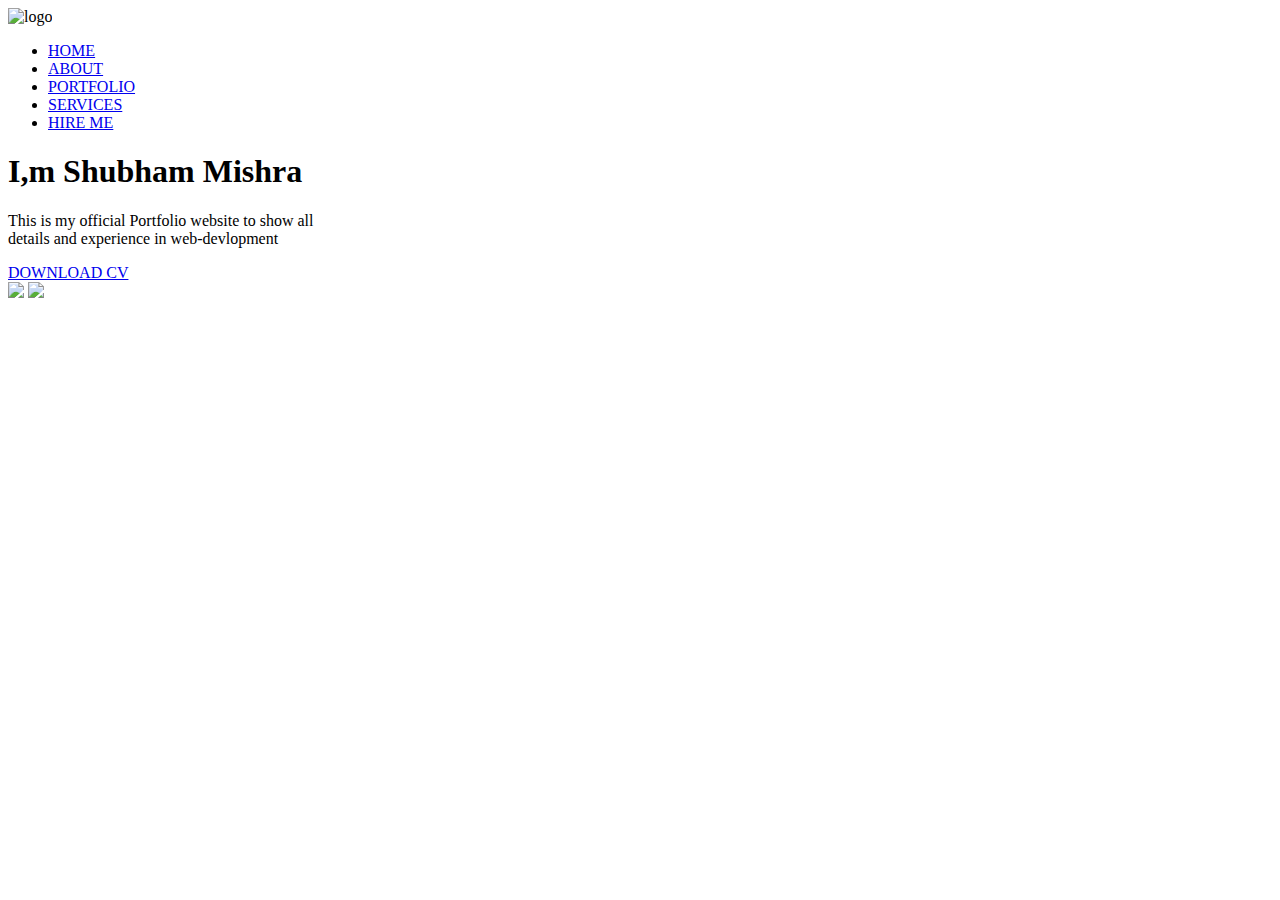
==== index.html @ 8d3db08d "first commit" ====
<!DOCTYPE html>
<html lang="en">
<head>
    <meta charset="UTF-8">
    <meta name="viewport" content="width=device-width, initial-scale=1.0">
    <title>Personle Portfolio website</title>
    <link rel="stylesheet" href="intervie.css">
</head>
<body>
    <div class="hero">
        <nav>
            <img src="logo1.png" alt="logo" id="logo" >
            <ul> 
                <li><a href="#">HOME</a></li>
                <li><a href="#">ABOUT</a></li>
                <li><a href="#">PORTFOLIO</a></li>
                <li><a href="#">SERVICES</a></li>
                <li><a href="#">HIRE ME</a></li>
            </ul>
        </nav>
        <div class="details">
            <h1>I,m Shubham <span>Mishra </span></h1>
            <p>This is my official Portfolio website to show all
                <br> details and experience in web-devlopment
            </p>
            <a href="#">DOWNLOAD CV</a>
            <div class="image">
                <img src="shape.png" class="shape">
                <img src="shubham.png" class="boy">
        </div>
    </div>
</body>
</html>
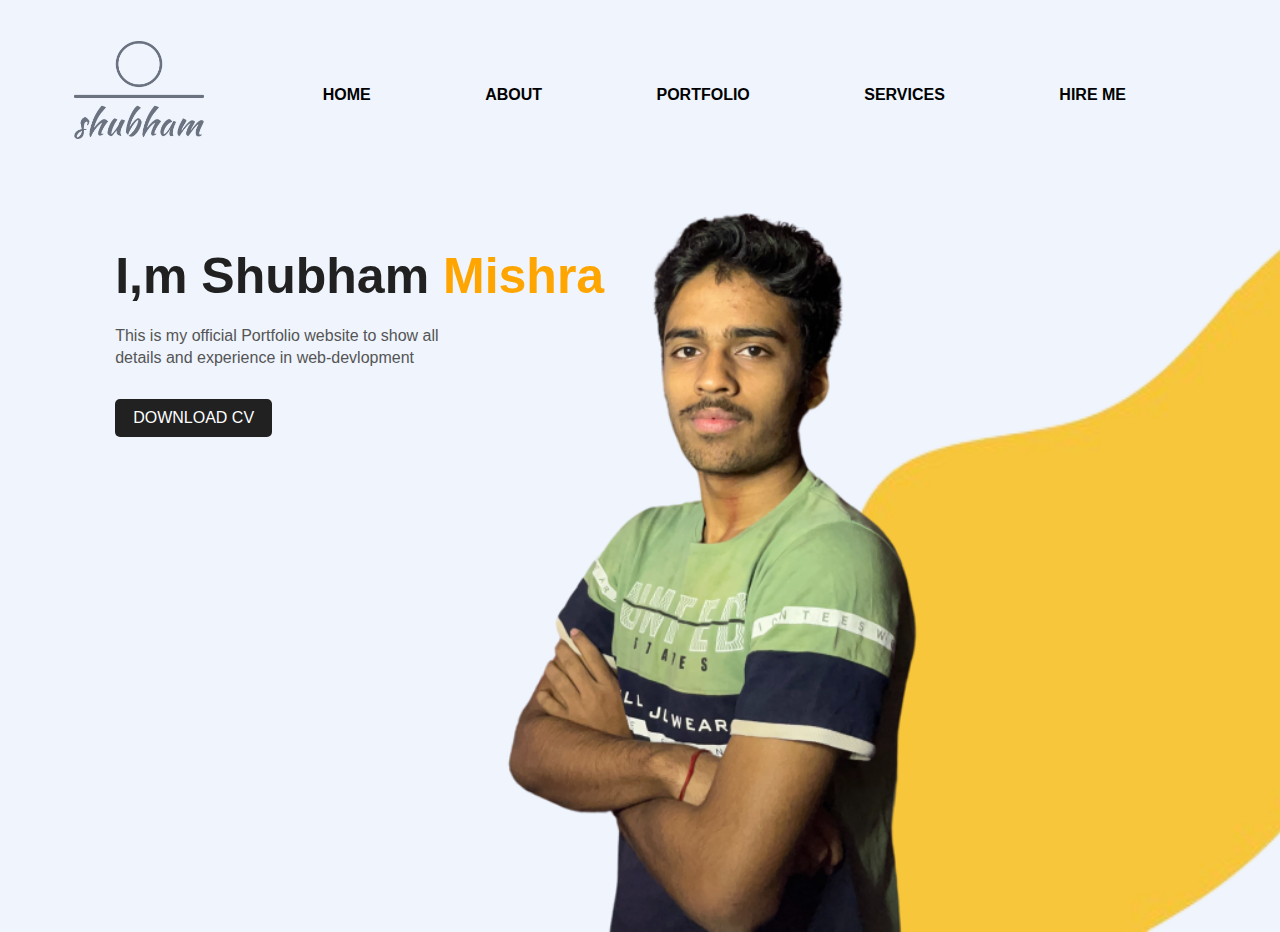
==== commit 0882a602: "first commit" ====
--- a/index.html
+++ b/index.html
@@ -4,7 +4,7 @@
     <meta charset="UTF-8">
     <meta name="viewport" content="width=device-width, initial-scale=1.0">
     <title>Personle Portfolio website</title>
-    <link rel="stylesheet" href="intervie.css">
+    <link rel="stylesheet" href="index.css">
 </head>
 <body>
     <div class="hero">
--- a/index.css
+++ b/index.css
@@ -0,0 +1,155 @@
+*{
+    margin: 0;
+    padding: 0 ;
+    font-family: sans-serif;
+    
+}
+.hero{
+    position: relative;
+    width:100%;
+    height:100vh;
+    background-color: #eff4fd;
+
+}
+nav{
+    display: flex;
+    flex-direction: row;
+    height:130px;
+    
+    
+    width: 90%;
+    margin:auto;
+    margin-top: 15px;
+    align-items: center;
+    justify-content: space-between;
+    /* background-color: blue; */
+
+
+
+}
+#logo{
+    width: 130px;
+    margin-left: 10PX;
+    position:relative;
+    top:10px;
+}
+.hero ul li   {
+    display: inline-block;
+    margin-left: 20px;
+    margin-top: 30px;
+    margin-right: 90px;
+}
+
+
+body{
+   background-color: #eff4fd;
+
+}
+nav ul li a  {
+    text-decoration: none;
+    color: black;
+    font-weight: bold;
+}
+
+
+
+.details{
+    /* background-color: blue; */
+    margin-top: 8%;
+    margin-left: 9%;
+
+
+}
+
+.details h1{
+    font-size: 50px;
+    color:#212121;
+    margin-bottom: 20px;
+}
+span{
+    color: orange;
+}
+.details p {
+    color: #555;
+    line-height: 22px;
+}
+.details a{
+    background-color: #212121;
+    padding: 10px 18px;
+    text-decoration: none;
+    margin: 30px 0px;
+    color: #fff;
+    display: inline-block;
+    border-radius: 5px;
+}
+
+.image {
+    width: 45%;
+    height: 80%;
+    position: absolute;
+    bottom: 5px;
+    right: 300px;
+   
+}
+
+ .boy{
+    width: auto;
+    position: absolute;
+    bottom: -90px;
+    display: inline-block;
+
+    
+    
+}
+
+.image img{
+    height:100%;
+    position: absolute;
+    left:50%;
+    bottom: -22px;
+    transform: translateX(-50%);
+    transition:bottom 1s,1s ;
+
+
+}
+.image:hover .shape{
+    bottom: 40px;
+    left: 45%;
+
+}
+.details a:hover{
+    color: blueviolet;
+}
+nav ul a:hover{
+    color: red;
+}
+.image:hover .shape{
+    bottom: 40px;
+}
+.image:hover .boy{
+    left:400px;
+}
+
+
+
+
+
+
+
+
+
+
+
+
+
+
+
+
+
+
+
+
+
+
+
+
